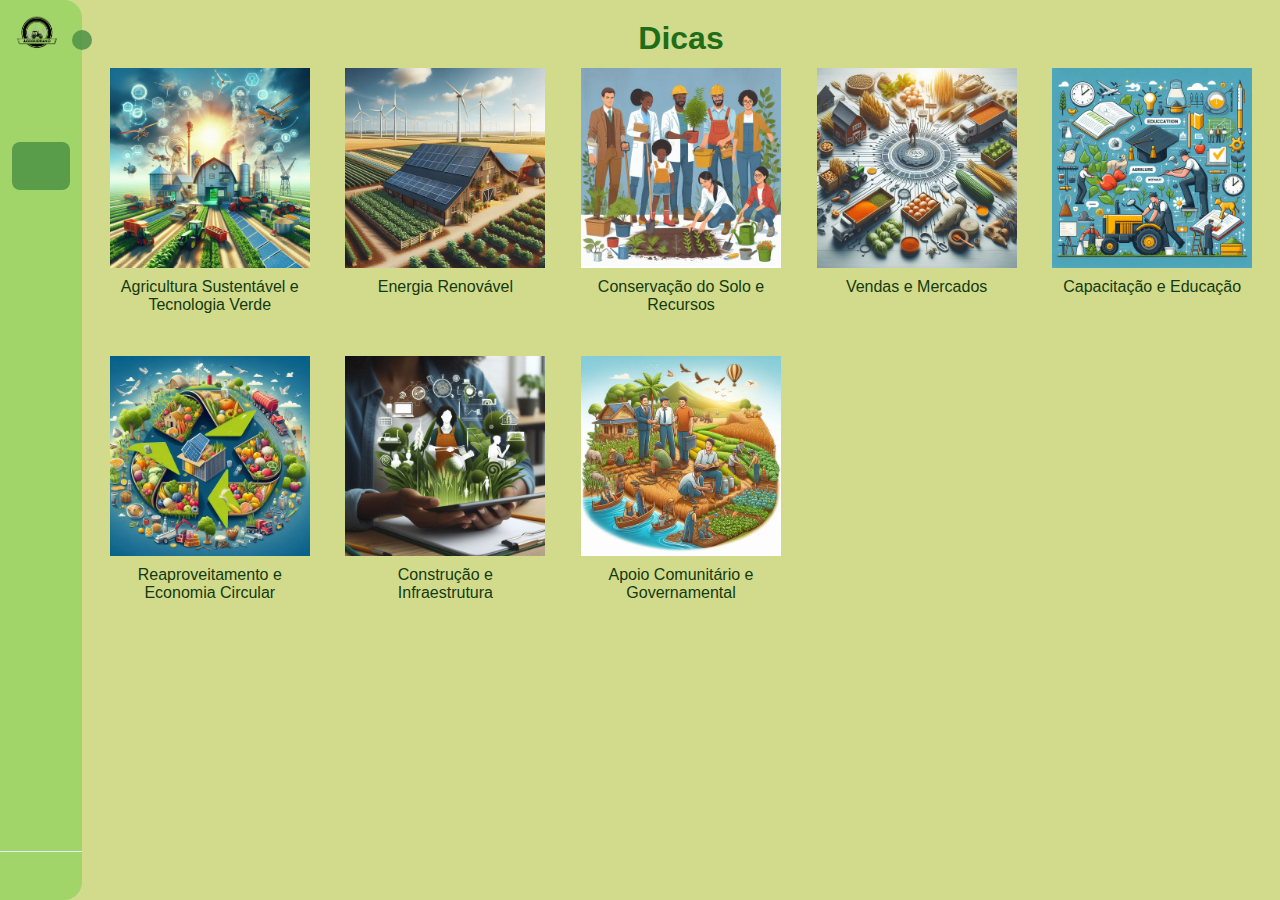
==== paginas/dicas.html @ 680949ad "ADD" ====
<!DOCTYPE html>
<html lang="pt-br">
  <head>
    <meta charset="UTF-8" />
    <meta name="viewport" content="width=device-width, initial-scale=1.0" />
    <link
      rel="stylesheet"
      href="https://cdnjs.cloudflare.com/ajax/libs/font-awesome/6.5.1/css/all.min.css"
      integrity="sha512-DTOQO9RWCH3ppGqcWaEA1BIZOC6xxalwEsw9c2QQeAIftl+Vegovlnee1c9QX4TctnWMn13TZye+giMm8e2LwA=="
      crossorigin="anonymous"
      referrerpolicy="no-referrer"
    />
    <link rel="stylesheet" href="../css/style.css" />
    <link rel="stylesheet" href="../css/menu.css" />
    <link rel="icon" type="image/png" href="../media/AgroUrbano.png" />
    <script type="module" src="../js/script.js" defer></script>
    <script src="../js/menu.js"></script>
    <title>Dicas</title>
  </head>
  <body>
    <nav id="Barra-Lateral">
      <div id="carregar-menu"></div>
    </nav>
    <main>
      <h1 class="titulo-dicas">Dicas</h1>
      <div class="lado-dicas">
        <a
          href="./dicas-AgriculturaSustentavelTecnologiaVerde.html"
          class="detalhes-link"
        >
          <div class="dicas">
            <img
              src="../media/Agricultura + tecnologia IA.jpeg"
              alt=""
              class="imagem-dica"
            />
            <p class="texto-dica">Agricultura Sustentável e Tecnologia Verde</p>
          </div>
        </a>
        <a href="./dicas-Energia-Renovável.html" class="detalhes-link">
          <div class="dicas">
            <img
              src="../media/Agricultura + Energia Renovavel IA.jpeg"
              alt=""
              class="imagem-dica"
            />
            <p class="texto-dica">Energia Renovável</p>
          </div>
        </a>
        <a
          href="./dicas-Conservação-do-Solo-e-Recursos.html"
          class="detalhes-link"
        >
          <div class="dicas">
            <img
              src="../media/Conservação do Solo e Recursos.jpeg"
              alt=""
              class="imagem-dica"
            />
            <p class="texto-dica">Conservação do Solo e Recursos</p>
          </div>
        </a>
        <a href="./dicas-vendas-e-Mercados.html" class="detalhes-link">
          <div class="dicas">
            <img
              src="../media/Vendas e Mercados IA.jpeg"
              alt=""
              class="imagem-dica"
            />
            <p class="texto-dica">Vendas e Mercados</p>
          </div>
        </a>
        <a href="./dicas-Capacitação-e-Educação.html" class="detalhes-link">
          <div class="dicas">
            <img
              src="../media/Capacitação e Educação IA.jpeg"
              alt=""
              class="imagem-dica"
            />
            <p class="texto-dica">Capacitação e Educação</p>
          </div>
        </a>
        <a
          href="./dicas-Reaproveitamento-e-Economia-Circular.html"
          class="detalhes-link"
        >
          <div class="dicas">
            <img
              src="../media/Reaproveitamento e Economia Circular IA.jpeg"
              alt=""
              class="imagem-dica"
            />
            <p class="texto-dica">Reaproveitamento e Economia Circular</p>
          </div>
        </a>
        <a
          href="./dicas-Construção-e-Infraestrutura.html"
          class="detalhes-link"
        >
          <div class="dicas">
            <img
              src="../media/Construção e Infraestrutura IA.jpeg"
              alt=""
              class="imagem-dica"
            />
            <p class="texto-dica">Construção e Infraestrutura</p>
          </div>
        </a>
        <a
          href="./dicas-Apoio-Comunitário-e-Governamental.html"
          class="detalhes-link"
        >
          <div class="dicas">
            <img
              src="../media/Apoio Comunitário e Governamental IA.jpeg"
              alt=""
              class="imagem-dica"
            />
            <p class="texto-dica">Apoio Comunitário e Governamental</p>
          </div>
        </a>
      </div>
    </main>
    <script>
      loadMenu("dicas.html");
    </script>
  </body>
</html>
---- css/style.css ----
body {
  min-height: 100vh;
  display: flex;
  font-family: Arial, sans-serif;
  background-color: rgb(210, 218, 139);
}

.detalhes-link {
  color: #133a11;
  text-decoration: none;
}
.detalhes-link:hover {
  color: #12a708;
}
.index-parte {
  margin: 4%;
  color: #133a11;
}
.titulo-index {
  text-align: center;
  color: #1e6e19;
}
.index-conteudo {
  text-indent: 2%;
}
.meus-links {
  margin-top: auto;
  padding: 20px;
}
.agrodefundo {
  background-image: url(../media/AgroUrbano.svg);
  background-repeat: no-repeat;
  background-attachment: fixed;
  background-size: 150% 100%;
  background-position-x: 43%;
}
.titulo-dicas {
  text-align: center;
  color: #1e6e19;
}
.dicas {
  display: flex;
  flex-direction: column;
  align-items: center;
  border: 1px solid transparent;
  padding: 10px;
  text-align: center;
}
.imagem-dica {
  max-width: 200px;
  margin-bottom: 10px;
}
.texto-dica {
  margin: 0;
  font-size: 16px;
  max-width: 100%;
}
.lado-dicas {
  display: grid;
  grid-template-columns: repeat(auto-fit, minmax(200px, 1fr));
  gap: 20px;
  max-width: 1200px;
  width: 100%;
  margin: 0 auto;
}
@media (max-width: 768px) {
  .lado-dicas {
    grid-template-columns: repeat(2, 1fr);
  }
}
@media (max-width: 480px) {
  .lado-dicas {
    grid-template-columns: 1fr;
  }
  .imagem-dica {
    max-width: 100px;
  }
}
.imagem-dica-pagina {
  text-align: center;
}
@media (max-width: 480px) {
  .imagem-dica-pagina {
    width: 10px;
  }
}
.cor-verde {
  color: #0b2809;
}
---- css/menu.css ----
* {
  box-sizing: border-box;
  margin: 0;
  padding: 0;
}
main {
  padding: 20px;
  position: absolute;
  z-index: 1;
  padding-left: calc(82px + 20px);
  width: 100%;
}
#Barra-Lateral {
  display: flex;
  flex-direction: column;
  justify-content: space-between;
  background-color: #a1d569;
  height: 100vh;
  border-radius: 0px 18px 18px 0px;
  position: fixed;
  transition: all 0.5s;
  min-width: 82px;
  z-index: 2;
}

#Conteudo-Barra-Lateral {
  padding: 12px;
}

#logo {
  display: flex;
  align-items: center;
  gap: 8px;
  margin-bottom: 24px;
}

#logo_avatar {
  width: 50px;
  height: 50px;
  object-fit: cover;
  border-radius: 20px;
}

#informacao-logo {
  display: flex;
  flex-direction: column;
}

#informacao-logo span:last-child {
  color: #6b6b6b;
  font-size: 12px;
}

#side_items {
  display: flex;
  flex-direction: column;
  gap: 8px;
  list-style: none;
}

.side-item {
  border-radius: 8px;
  padding: 14px;
  cursor: pointer;
}

.side-item.active {
  background-color: #4c9145d7;
}

.side-item:hover:not(.active),
#logout_btn:hover {
  background-color: #4d91457c;
}

.side-item a {
  text-decoration: none;
  display: flex;
  align-items: center;
  justify-content: center;
  color: #0a0a0a;
}

.side-item.active a {
  color: #e3e9f7;
}

.side-item a i {
  display: flex;
  align-items: center;
  justify-content: center;
  width: 20px;
  height: 20px;
}

#login {
  border-top: 1px solid #e3e9f7;
  padding: 12px;
}

#login_btn {
  border: none;
  padding: 12px;
  font-size: 14px;
  display: flex;
  gap: 20px;
  align-items: center;
  border-radius: 8px;
  text-align: start;
  cursor: pointer;
  background-color: transparent;
}

#open_btn {
  position: absolute;
  top: 30px;
  right: -10px;
  background-color: #4c9145d7;
  color: #e3e9f7;
  border-radius: 100%;
  width: 20px;
  height: 20px;
  border: none;
  cursor: pointer;
}

#open_btn_icon {
  transition: transform 0.3s ease;
}

.open-sidebar #open_btn_icon {
  transform: rotate(180deg);
}

.item-descricao {
  width: 0px;
  overflow: hidden;
  white-space: nowrap;
  text-overflow: ellipsis;
  font-size: 14px;
  transition: width 0.6s;
  height: 0px;
}

#Barra-Lateral.open-sidebar {
  min-width: 15%;
}

#Barra-Lateral.open-sidebar .item-descricao {
  width: 150px;
  height: auto;
}

#Barra-Lateral.open-sidebar .side-item a {
  justify-content: flex-start;
  gap: 14px;
}

#carregar-menu {
  height: 100%;
  display: flex;
  flex-direction: column;
  justify-content: space-between;
}
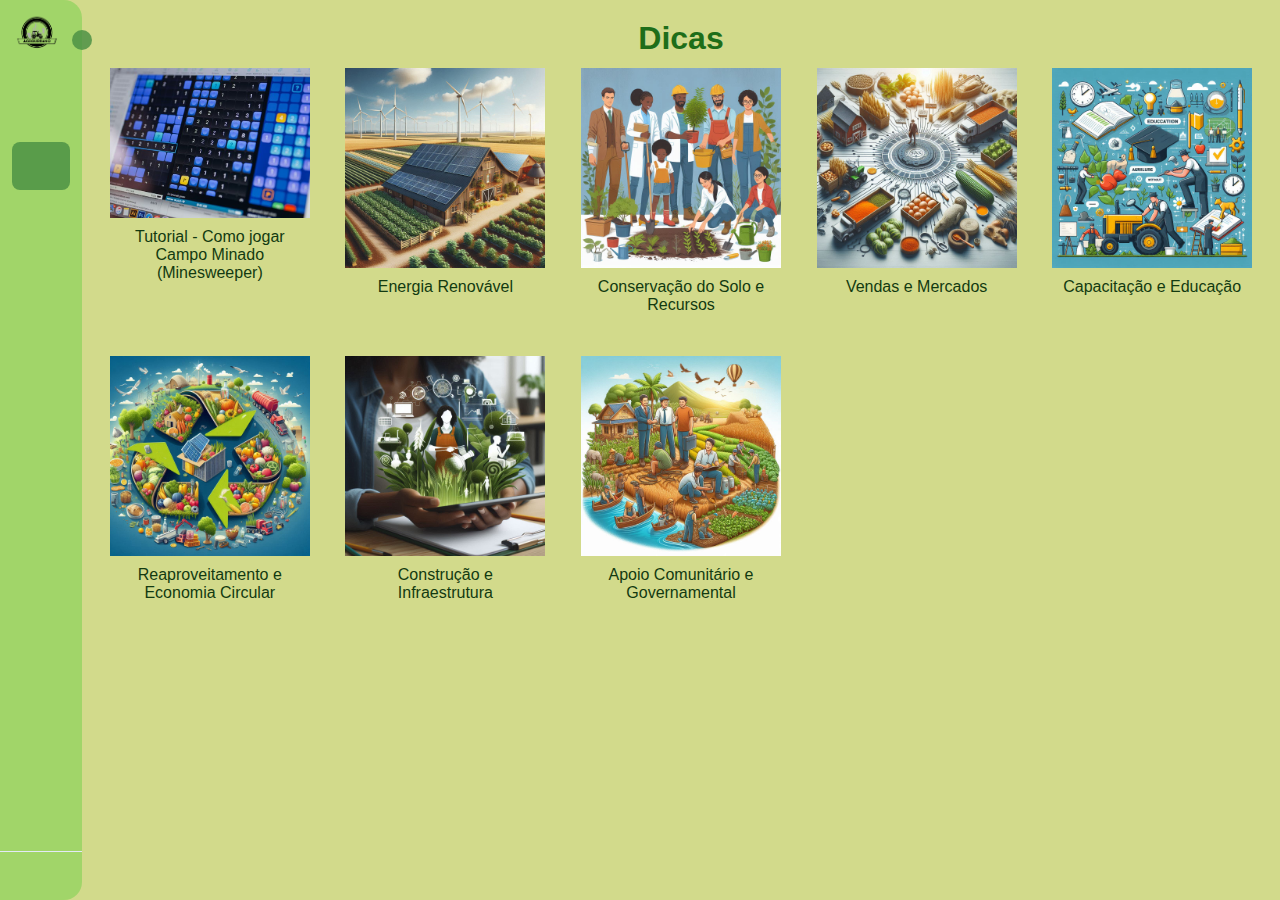
==== commit a7f4ff34: "image change" ====
--- a/paginas/dicas.html
+++ b/paginas/dicas.html
@@ -30,11 +30,11 @@
         >
           <div class="dicas">
             <img
-              src="../media/Agricultura + tecnologia IA.jpeg"
+              src="../media/mine.jpg"
               alt=""
               class="imagem-dica"
             />
-            <p class="texto-dica">Agricultura Sustentável e Tecnologia Verde</p>
+            <p class="texto-dica">Tutorial - Como jogar Campo Minado (Minesweeper)</p>
           </div>
         </a>
         <a href="./dicas-Energia-Renovável.html" class="detalhes-link">
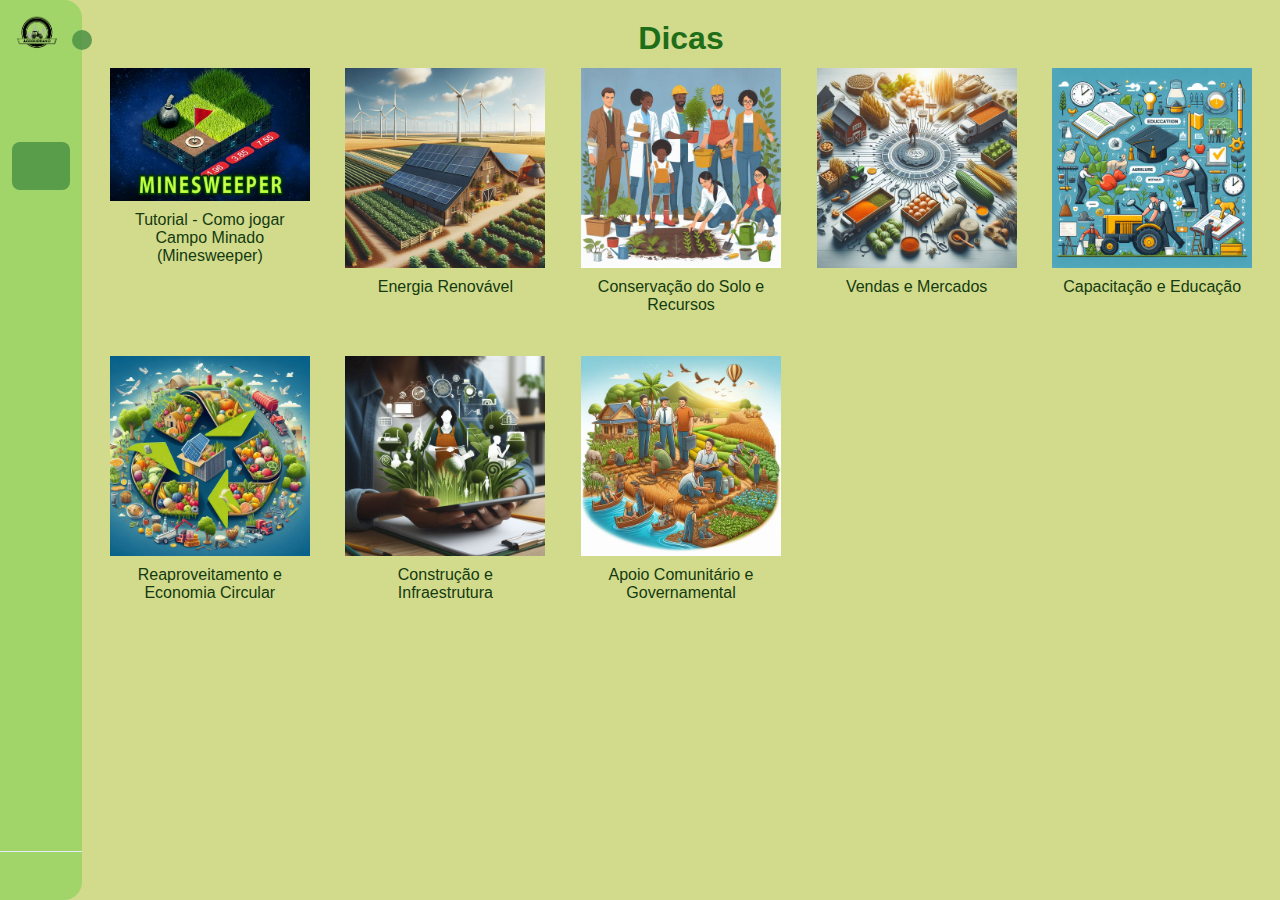
==== commit cfaf910e: "changed change" ====
--- a/paginas/dicas.html
+++ b/paginas/dicas.html
@@ -30,7 +30,7 @@
         >
           <div class="dicas">
             <img
-              src="../media/mine.jpg"
+              src="../media/test.jpg"
               alt=""
               class="imagem-dica"
             />
